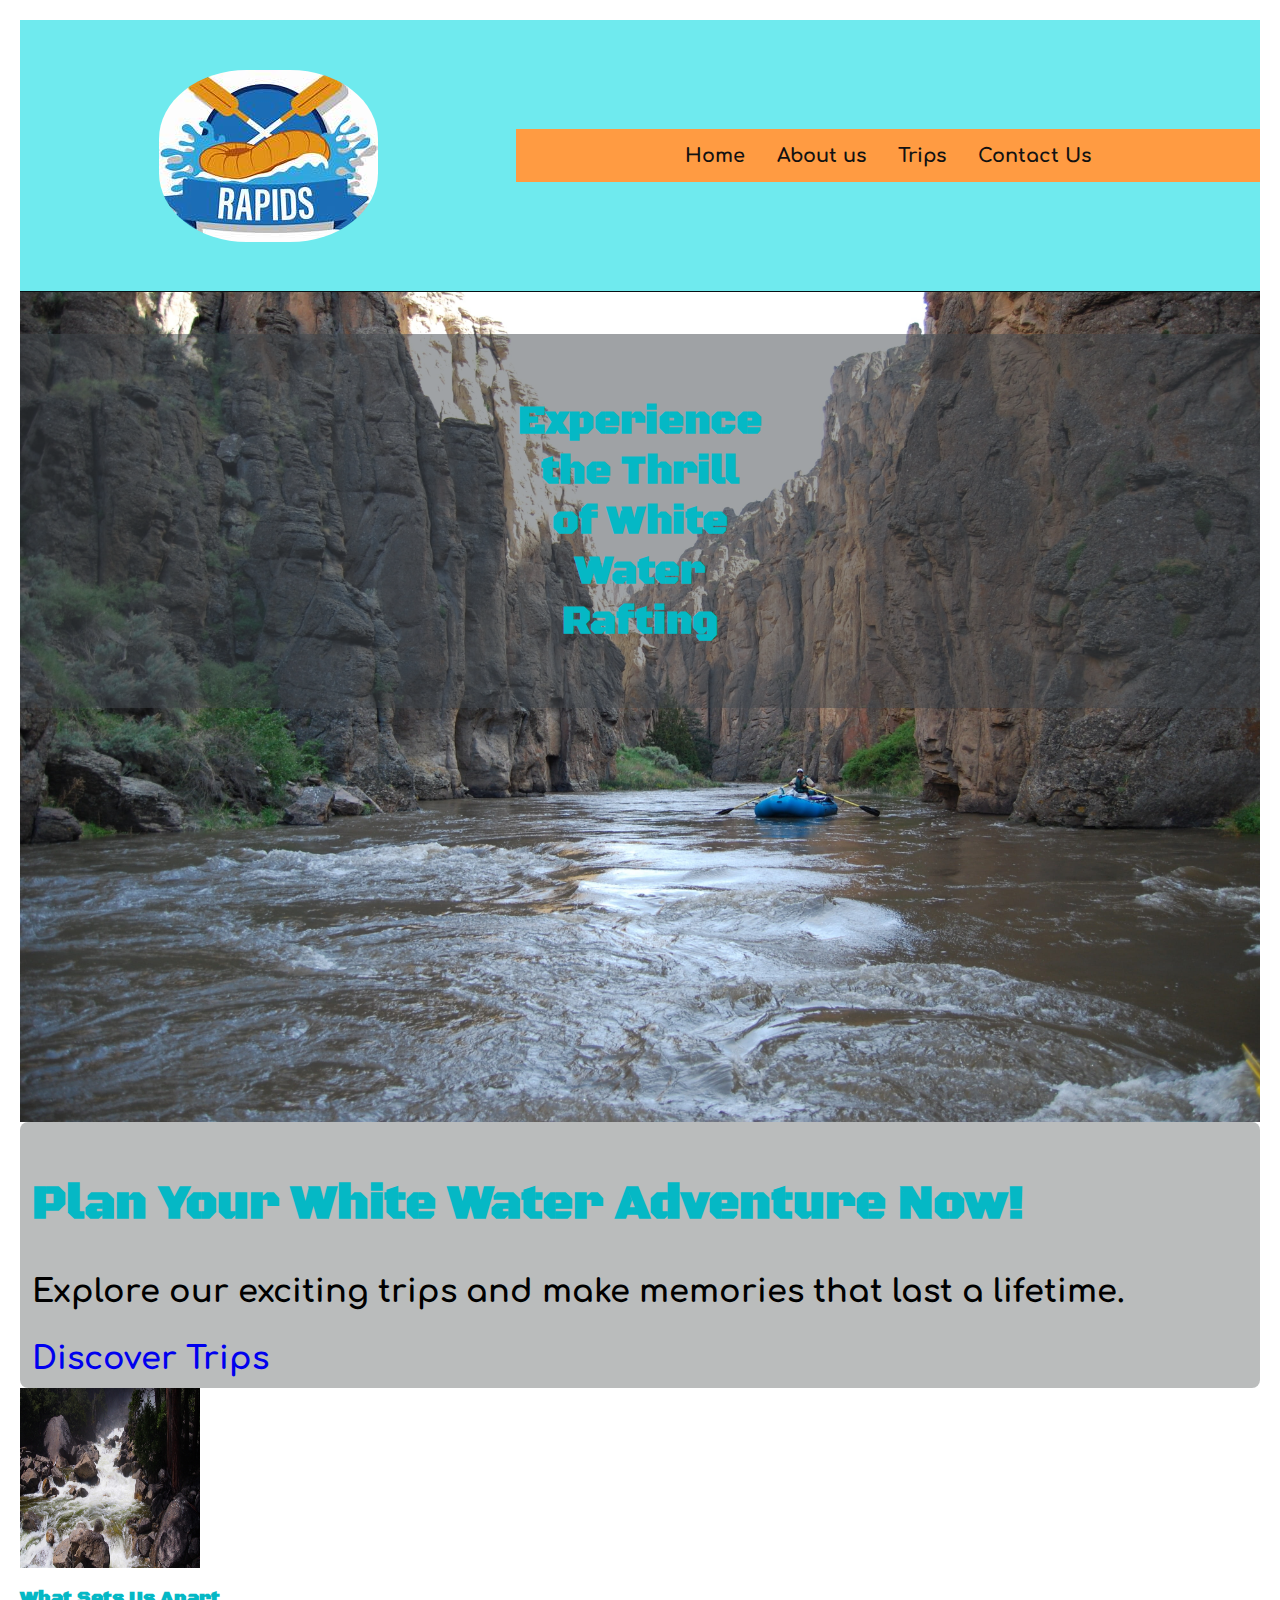
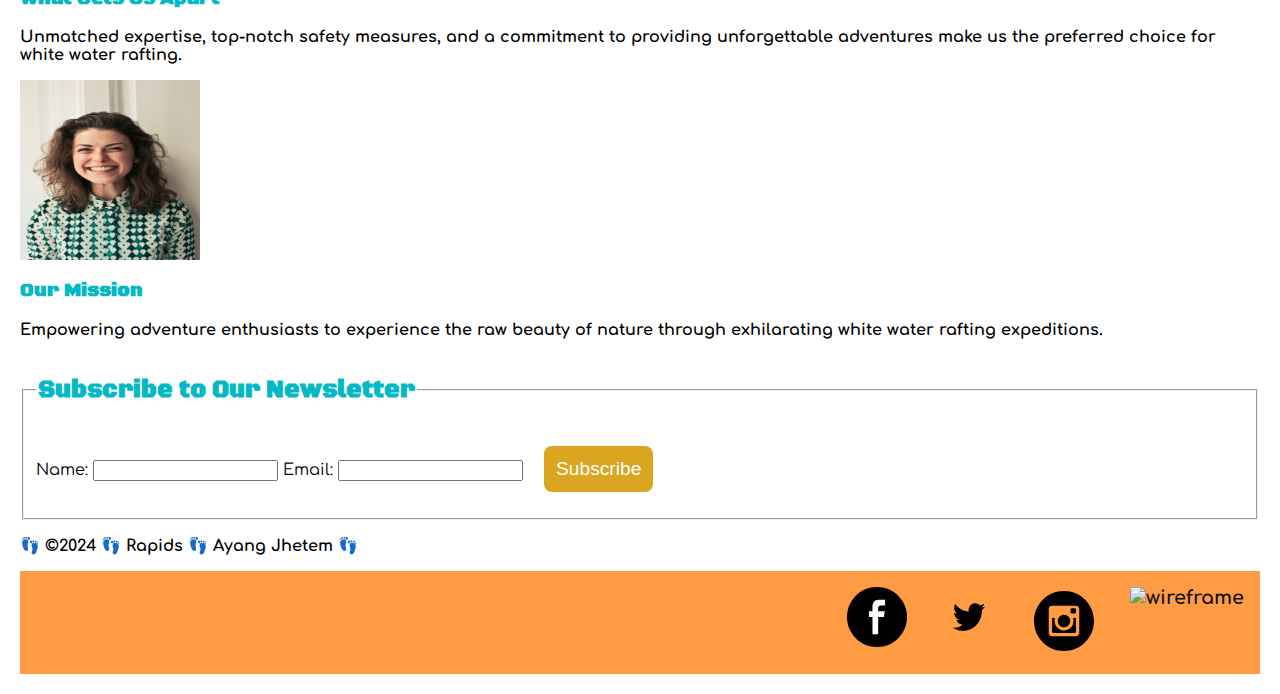
==== wwr/index.html @ fd5a20de "final commit" ====
<!DOCTYPE html>
<html lang="en">
<head>
    <meta charset="UTF-8">
    <meta name="viewport" content="width=device-width, initial-scale=1.0">
    <meta name="description" content="Ayang jerti, wdd 130, Home Page">
    <meta name="author" content="Ayang Jhetem">
    <title>Ayang Jhetem | WDD 130 | Rapids | Home Page</title>
    <link rel="stylesheet" href="styles/rafting.css">
</head>
<body>
    <header>
        
        <img src="images/logo.jpeg" alt="Rafting Site Logo"> 
        <div class="uppernav">
            <nav>
            <a href="index.html">Home</a>
            <a href="about.html">About us</a>
            <a href="trips.html">Trips</a>
            <a href="contact.html">Contact Us</a>
            </nav>
        </div>
    </header>
    <main>

        <section id="hero">

            </div><img src="images/rafting4.jpg" alt="White Water Rafting">
            <div class="hero-content">
                <h2>Experience the Thrill of White Water Rafting</h2>
            </div>
        </section>

        
            <section id="cta">
                <h2>Plan Your White Water Adventure Now!</h2>
                <p>Explore our exciting trips and make memories that last a lifetime.</p>
                <a href="trips.html" class="cta-button">Discover Trips</a>
            </section>


        



        


        <section id="grid-layout">
            <div class="grid-item">
                <img src="images/rafting1.jpg" alt="Rafting Image 2">
                <div class="grid-item-content">
                    <h3>What Sets Us Apart</h3>
                    <p>Unmatched expertise, top-notch safety measures, and a commitment to providing unforgettable adventures make us the preferred choice for white water rafting.</p>
                </div>
            </div>


            <div class="grid-item">
                <img src="images/employee2.jpeg" alt="Rafting Image 1">
                <div class="grid-item-content">
                    <h3>Our Mission</h3>
                    <p>Empowering adventure enthusiasts to experience the raw beauty of nature through exhilarating white water rafting expeditions.</p>
                </div>
            </div> 
        </section>
            



            <section id="newsletter">
                    <fieldset>
                    <legend><h2>Subscribe to Our Newsletter</h2></legend>
                    <form action="subscribe.php" method="post">
                        <label for="name">Name:</label>
                        <input type="text" id="name" name="name" required>
                        <label for="email">Email:</label>
                        <input type="email" id="email" name="email" required>
                        <button type="submit">Subscribe</button>
                    </form>
                    </fieldset>
            </section>




    </main>
    <footer>
        <p>👣 ©2024 👣 Rapids 👣 Ayang Jhetem 👣</p>
        <div class="social-link">
            <nav>
            <a href="http://facebook.com">
                <img src="images/facebook.svg" alt="Facebook">
            </a>
            <a href="http://twitter.com">
                <img src="images/twitter.svg" alt="twitter">
            </a>
            <a href="http://instagram.com">
                <img src="images/instagram.svg" alt="instagram">
            </a>

            <a href="https://wireframe.cc/pro/pp/8929c6b20720525">
                <img src="images/wireframecontact.svg" alt="wireframe">
            </a>
            </nav>
        </div>
    </footer>
</body>
</html>
---- wwr/styles/rafting.css ----
@import url('https://fonts.googleapis.com/css2?family=Black+Ops+One&family=Comfortaa&family=Rubik+Doodle+Triangles&display=swap');


:root{
    --primary-color: #05b8c5;
    --secondary-color: #FF9B42;
    --accent1-color: #D9E5D6;
    --accent2-color: #F7A072;
    
    --heading-font: 'Black Ops One', serif;
    --paragraph-font: 'comfortaa', serif;

    --nav-background-color:#FF9B42 ;
    --nav-link-color: #121111;
    --nav-hover-link-color: #D9E5D6;
    --nav-hover-background-color: #00A7E1;
}

body{
    font-family: var(--paragraph-font);
    max-width: 100%;
    padding: 20px;
    margin: 0;
}

p{
    font-weight: bolder;
}

h1, h2, h3, h4, h5, h6 {
    font-family: var(--heading-font);
    color: var(--primary-color);
}

a {
    text-decoration: none;
}

header{
    display: grid;
    grid-template-columns: 2fr 3fr; 
    background-color: rgba(15, 220, 227, 0.6);
    justify-content: space-around;
    border-bottom: 1px solid rgb(6, 16, 20)
}
header img{
    border: 2rem;
    margin: 10%;
    border-radius: 40%;
    justify-self: center;

}
.hero, #hero{
    position: relative;

}



.hero img, #hero img  {
    /* box-sizing: border-box; */
    display: block;
    width: 100%;
    height: auto;
} 

article {
    position: absolute;
    padding: 10px;
    margin: 40px ;
    top: 46% ;
    background-color: rgba(5, 204, 211, 0.6);
    color: rgb(50, 44, 21);
    font-weight: bolder;
    max-width: 1200px;
    height: auto;
}

.articleimage {
    float: right;
    width: 25rem;
    box-shadow: 0 0 30px rgb(102, 200, 245);
    
}






h1{
    position: absolute;
    box-sizing: border-box;
    top: 1%; 
    text-align: center;
    font-size: 500%;
    padding-left: 40%;
    padding-right: 40%;
    padding-top: 0;
    padding-bottom: 0;
    width: 100%;
    background-color: rgba(63, 70, 76, 0.5);
    
}

.hero-content h2{
    position: absolute;
    box-sizing: border-box;
    font-size: 250%;
    text-align: center;
    top: 1%; 
    padding-left: 40%;
    padding-right: 40%;
    padding-top: 5%;
    padding-bottom: 5%;
    background-color: rgba(63, 70, 76, 0.5);
    width: 100%;
}

.sechis{
    display: grid;
    max-width: 100%;
    grid-template-columns: 1fr 1fr;
    /* justify-content: space-around; */
    gap: 10%;
    margin: 3px ;
    background-color: rgba(6, 198, 195, 0.5);
    border: 1px solid rgb(0, 4, 6);
    margin-bottom: 55px;

}

#history{
    margin: 3px ;
    border: 1px solid rgb(0, 4, 6);
    grid-column: 1/2;
    grid-row: 2/3;
    /* content: 100%; */
}
#achievements{
    grid-column: 2/4;
    grid-row: 2/3;
    border: 1px solid rgb(0, 4, 6);
    
}
 
section img {
    width: 180px;
    height: 180px;
    display: flex;
    flex-direction: row;
    text-align: center;
    /* padding: 10px; */
    
}

#advhead, #hishead, #emphead {
    background-color: var(--accent2-color);
   text-align: center;
   grid-row: 1/2;
   grid-column: 1/4;
   padding: 15px;
}

.advimg, #employee-profiles {
    display: flex;
    justify-content: space-around;
    

 } 

figcaption{
    padding: 10px;
    text-align: center;
    font-weight: bolder;
}
.advsec {
    margin-top: 55px;
    border: 1px solid steelblue;
}
nav {
    background-color: var(--nav-background-color);
    font-size: 1.2rem;
    font-weight: bolder;
    display: flex;
    justify-content: center;
    text-align: center;
}

nav a {
    display: block;
    color: var(--nav-link-color);
    text-decoration: none;
    padding: 1rem;
}
.uppernav{
    /* text-align: right; */
    align-self:center;
}

nav a:link, nav a:visited {
    color: var(--nav-link-color);
}

nav a:hover {
    color: var(--nav-hover-link-color);
    background-color: var(--nav-hover-background-color);
}

.social-link nav {
    justify-content: right;
    
}



/* contact us css */
#contacth1{
    position: relative;
    text-align: center;
    font-size: 45px;
    padding: 0;
    margin: 0;
    color: lightskyblue;

}

#contactbox{
    display: grid;
    max-width: 100%;
    grid-template-columns: 2fr 1fr;
    /* justify-content: space-around; */
    gap: 5%;
    /* margin: 3px ;
    border: 1px solid rgb(0, 4, 6);
    margin-bottom: 55px;
     */
}

#formbox{
    font-family: var(--paragraph-font);
    font-weight: bold;
}

button{
    margin: 1rem;
    background-color: goldenrod;
    color: #fff;
    border: none;
    border-radius: .5rem;
    padding: .75rem;
    font-size: 1.2rem;
    cursor: pointer;
            
  }

  #employee-profiles, #contactbox, #intropara, #cta{
    background-color: rgba(118, 122, 122, 0.5); 
    border: none;
    border-radius: .5rem;
  }

  #intropara, #cta{
    font-family: var(--paragraph-font);
    font-weight: bold;
    font-size: xx-large;
    padding: .75rem;

  }

  .employee, .trip-description{
    margin-top: 20px;
    
  }

  .employee img{
    border: none;
    border-radius: .5rem;
  }


  /* trips css */
  /* styles.css */

/* Basic styling for tables */
table {
    width: 100%;
    border-collapse: collapse;
    margin-bottom: 20px;
}

th, td {
    padding: 15px;
    text-align: left;
    border: 1px solid #ddd;
}

th {
    background-color: #4497e5;
    color: #fff;
}

#explore, #tablehead{
    position: relative;
    text-align: left;
    font-size: 45px;
    border-bottom: 1px solid lightskyblue;
    margin: 0;
    color: lightskyblue;
}

/* Highlight the table header row */
thead th {
    background-color: #3498db;
    color: #fff;
}

/* Add some hover effect to table rows */
tbody tr:hover {
    background-color: #f9ab10;
}

table{
    font-family: var(--paragraph-font);
    font-weight: bold;
}



#tripsNreviewntable{
    display: grid;
    grid-template-columns: 3fr 1fr;
    grid-template-rows: auto;
    grid-template-areas:
        "trips trips reviews"
        "table table reviews";
    gap: 20px;
}


#table {
    grid-area: table;
}

.trip-description{
    border-bottom: 4px solid lightskyblue;

}

#tripimg{
    border: none;
    border-radius: .5rem;
}



css for homepage 



#grid-layout{
    display: grid;
    grid-template-columns: 1fr, 1fr;
    grid-template-rows: auto;
    gap: 20px;
    max-width: 100%;
}
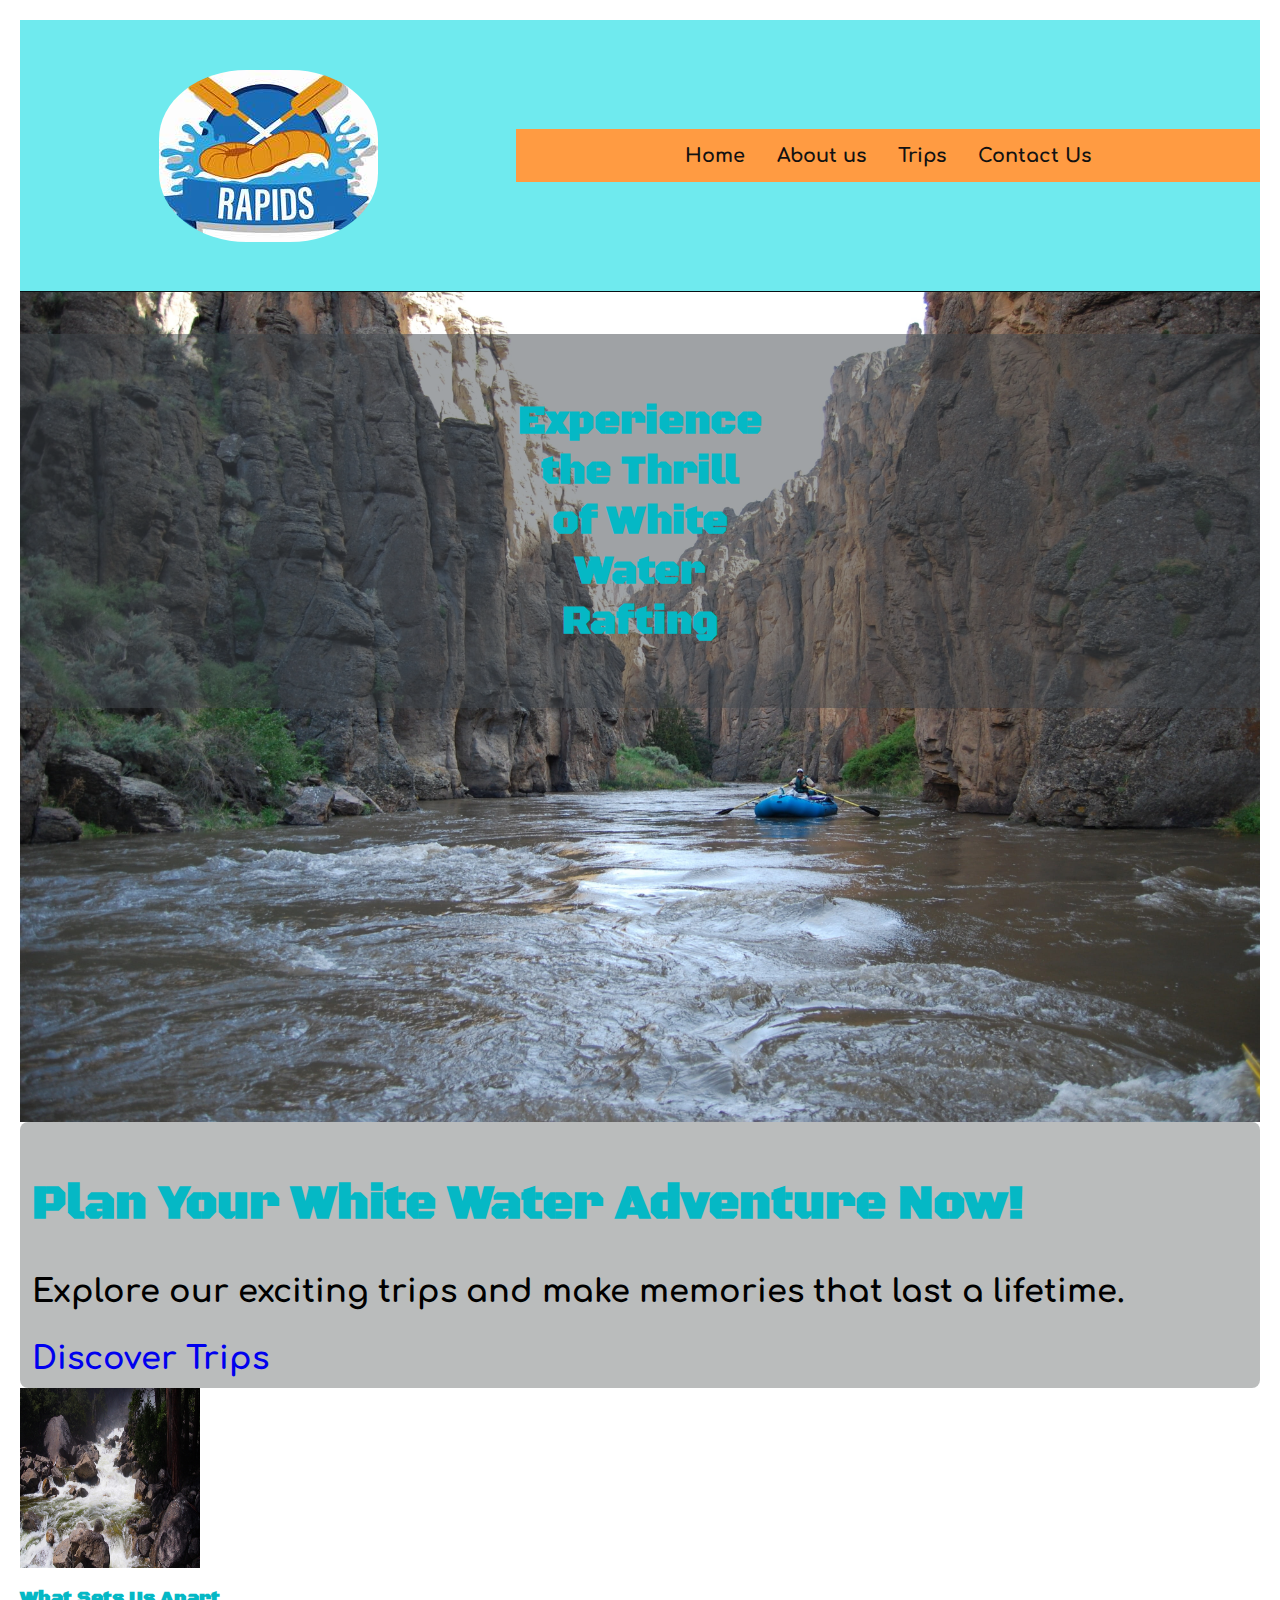
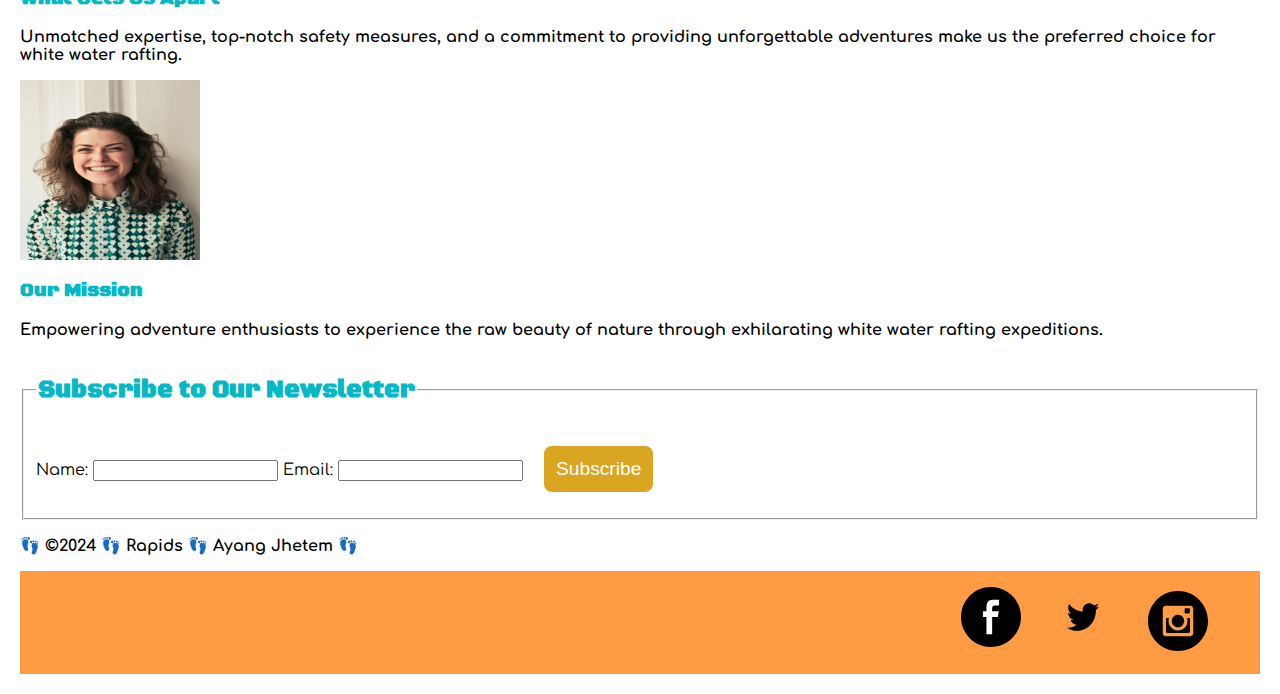
==== commit fb1ef112: "hello world" ====
--- a/wwr/index.html
+++ b/wwr/index.html
@@ -99,8 +99,8 @@
                 <img src="images/instagram.svg" alt="instagram">
             </a>
 
-            <a href="https://wireframe.cc/pro/pp/8929c6b20720525">
-                <img src="images/wireframecontact.svg" alt="wireframe">
+            <a href="https://wireframe.cc/pro/pp/dad0dc68f720572">
+                <img src="images/wireframe.svg" alt="wireframe">
             </a>
             </nav>
         </div>
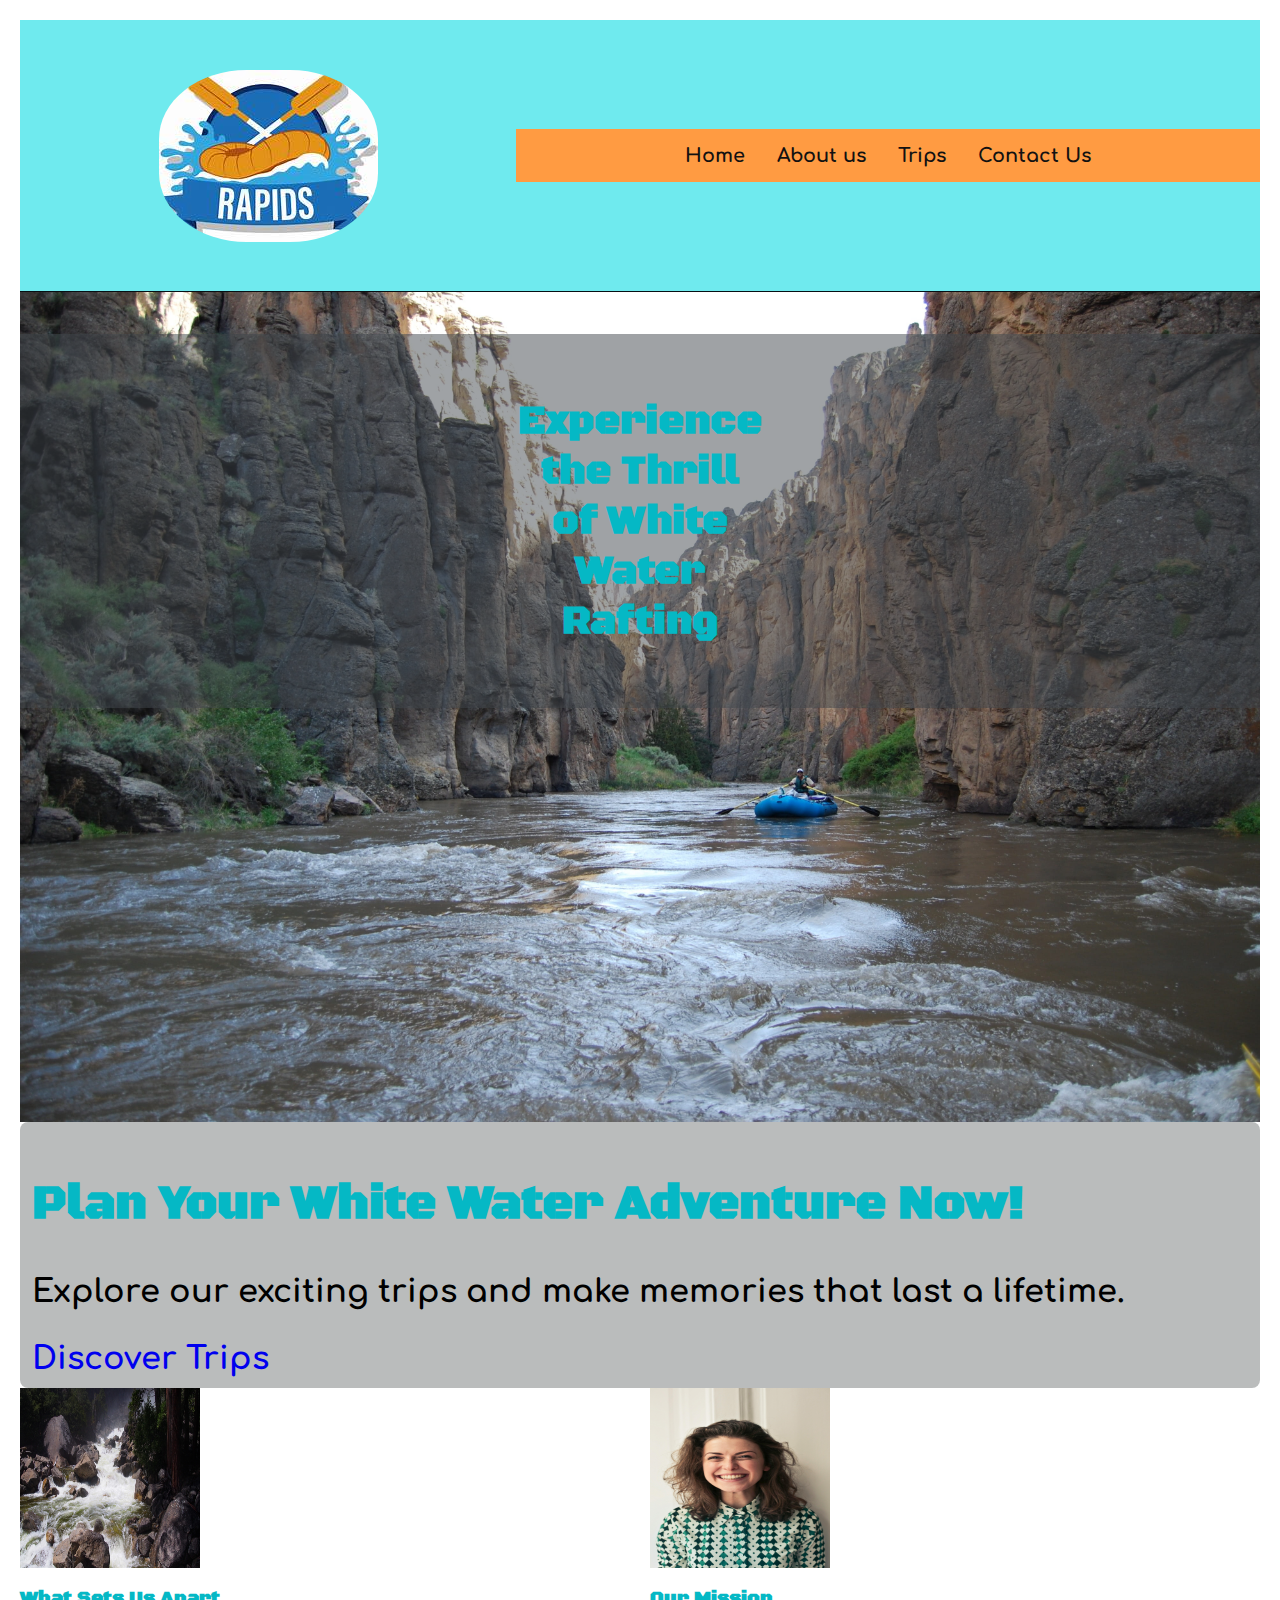
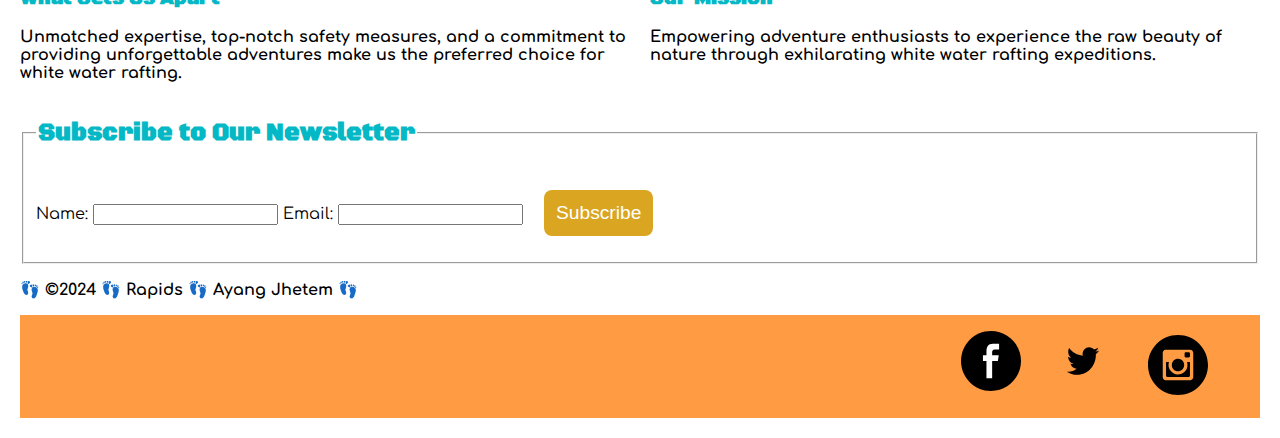
==== commit 72ae6b00: "hi" ====
--- a/wwr/index.html
+++ b/wwr/index.html
@@ -46,22 +46,18 @@
         
 
 
-        <section id="grid-layout">
-            <div class="grid-item">
+        <section class="grid-layout">
+            <div id="grid-item1">
                 <img src="images/rafting1.jpg" alt="Rafting Image 2">
-                <div class="grid-item-content">
                     <h3>What Sets Us Apart</h3>
                     <p>Unmatched expertise, top-notch safety measures, and a commitment to providing unforgettable adventures make us the preferred choice for white water rafting.</p>
-                </div>
             </div>
 
 
-            <div class="grid-item">
+            <div id="grid-item2">
                 <img src="images/employee2.jpeg" alt="Rafting Image 1">
-                <div class="grid-item-content">
-                    <h3>Our Mission</h3>
-                    <p>Empowering adventure enthusiasts to experience the raw beauty of nature through exhilarating white water rafting expeditions.</p>
-                </div>
+                <h3>Our Mission</h3>
+                <p>Empowering adventure enthusiasts to experience the raw beauty of nature through exhilarating white water rafting expeditions.</p>
             </div> 
         </section>
             
--- a/wwr/styles/rafting.css
+++ b/wwr/styles/rafting.css
@@ -354,15 +354,20 @@
 
 
 
-css for homepage 
-
-
-
-#grid-layout{
+/* css for homepage  */
+
+
+
+.grid-layout{
     display: grid;
     grid-template-columns: 1fr, 1fr;
     grid-template-rows: auto;
     gap: 20px;
     max-width: 100%;
-}
-
+    grid-template-areas:
+        'grid-item1 grid-item2';
+}
+
+.grid-layout img{
+    max-width: 500px;
+}